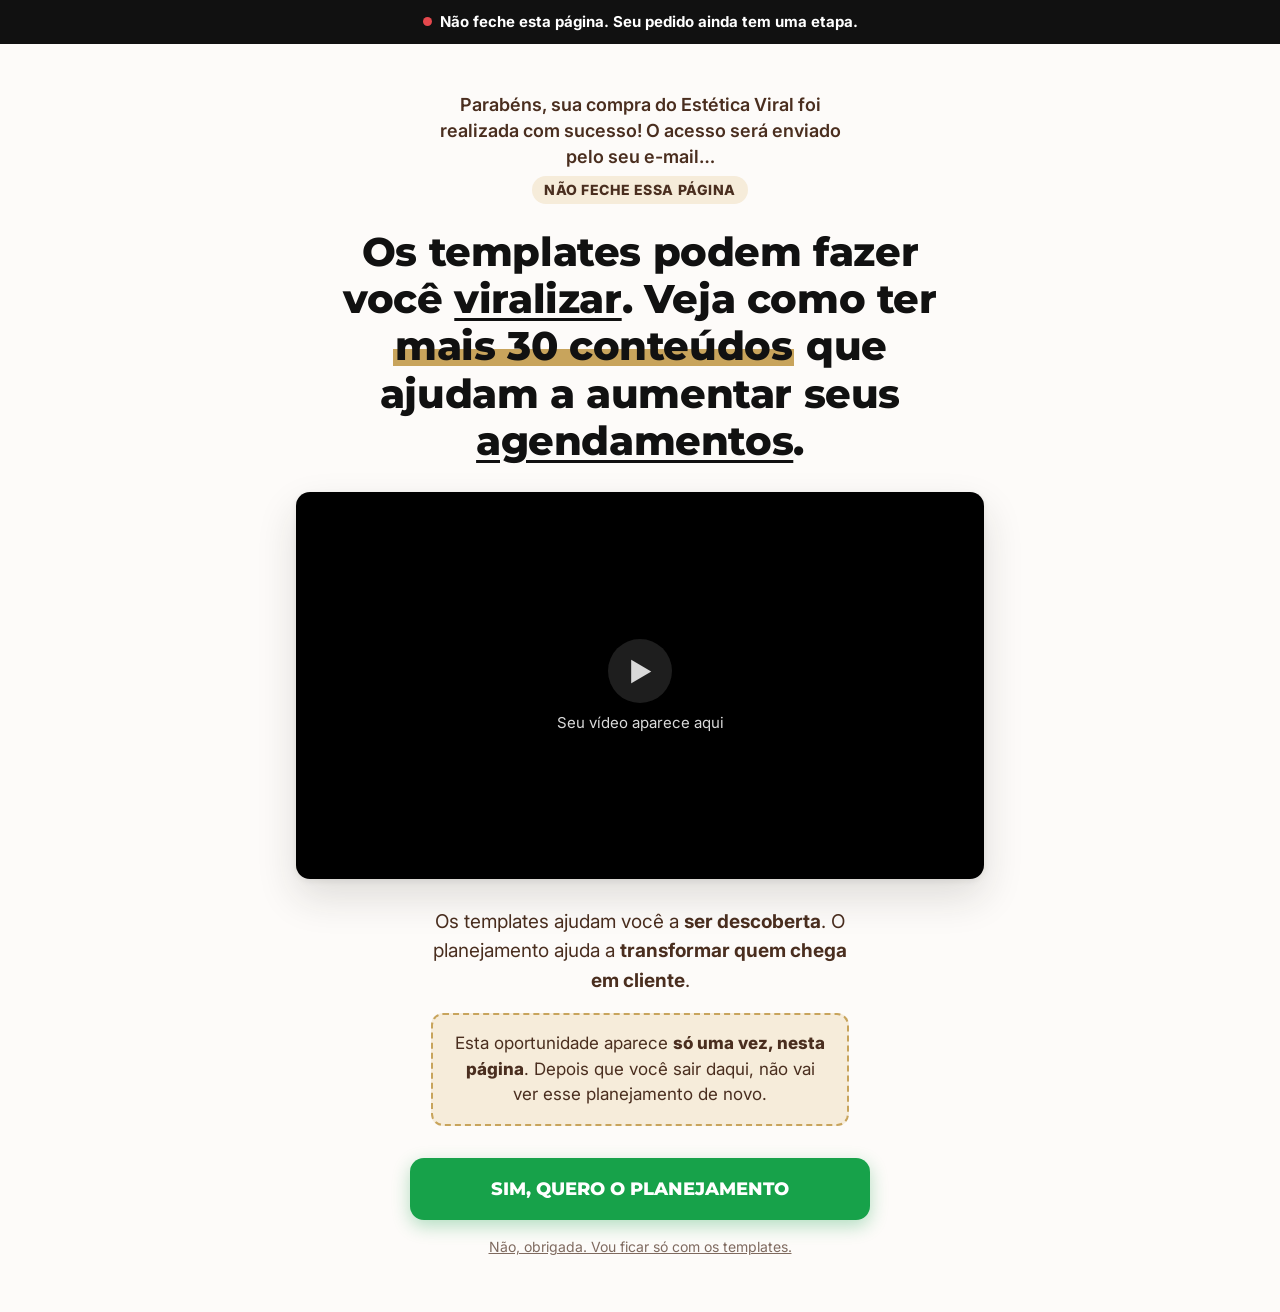
==== upsell/index.html @ 4934b821 "Adiciona página de upsell pós-compra com vídeo horizontal Co-Authored-By: Claude Opus 5.5 <noreply@a" ====
<!DOCTYPE html>
<html lang="pt-BR">
<head>
<meta charset="utf-8">
<meta name="viewport" content="width=device-width, initial-scale=1, viewport-fit=cover">
<title>Estética Viral — Não feche esta página</title>
<meta name="theme-color" content="#1C1714">
<meta name="robots" content="noindex">

<link rel="icon" href="data:image/svg+xml,<svg xmlns='http://www.w3.org/2000/svg' viewBox='0 0 100 100'><text y='.9em' font-size='90'>✨</text></svg>">
<link rel="preconnect" href="https://fonts.googleapis.com">
<link rel="preconnect" href="https://fonts.gstatic.com" crossorigin>
<link href="https://fonts.googleapis.com/css2?family=Montserrat:wght@700;800&family=Inter:wght@400;500;600;700&display=swap" rel="stylesheet">

<style>
  /* ========================================================================
     Página de upsell — mesma paleta do quiz.
     Headline em preto, pré-headline e textos em marrom escuro.
     ======================================================================== */
  :root {
    --bg:        #FDFBF9;
    --nude:      #F6ECDA;
    --black:     #111111;
    --brown:     #4A2E1F;   /* marrom escuro: pré-headline e textos */
    --gold:      #C8A45C;
    --gold-deep: #A07C34;
    --green:     #17A24A;
    --green-deep:#0E7C38;
    --wrap:      720px;
  }

  *, *::before, *::after { box-sizing: border-box; }
  html { -webkit-text-size-adjust: 100%; }

  body {
    margin: 0;
    background: var(--bg);
    color: var(--brown);
    font-family: 'Inter', -apple-system, BlinkMacSystemFont, 'Segoe UI', Roboto, sans-serif;
    -webkit-font-smoothing: antialiased;
  }

  /* Barra de aviso no topo ------------------------------------------------ */
  .alert {
    position: sticky; top: 0; z-index: 10;
    background: var(--black);
    color: #fff;
    text-align: center;
    padding: 12px 16px;
    font-weight: 700;
    font-size: 15px;
    line-height: 1.3;
  }
  .alert__dot {
    display: inline-block;
    width: 9px; height: 9px;
    margin-right: 8px;
    border-radius: 50%;
    background: #E5484D;
    vertical-align: 1px;
    animation: blink 1.1s infinite;
  }
  @keyframes blink { 50% { opacity: .2; } }

  .wrap {
    max-width: var(--wrap);
    margin: 0 auto;
    padding: 32px 16px 56px;
    text-align: center;
  }

  /* Pré-headline ---------------------------------------------------------- */
  .pre {
    margin: 0 auto 24px;
    max-width: 34ch;
    font-size: 17px;
    line-height: 1.45;
    font-weight: 600;
    color: var(--brown);
  }
  .pre strong {
    display: inline-block;
    margin-top: 6px;
    padding: 4px 12px;
    border-radius: 999px;
    background: var(--nude);
    font-weight: 800;
    text-transform: uppercase;
    letter-spacing: .04em;
    font-size: 14px;
  }

  /* Headline -------------------------------------------------------------- */
  h1 {
    margin: 0 auto 28px;
    max-width: 22ch;
    font-family: 'Montserrat', sans-serif;
    font-weight: 800;
    font-size: clamp(26px, 6.4vw, 40px);
    line-height: 1.18;
    letter-spacing: -.01em;
    color: var(--black);
  }
  /* Palavra sublinhada (como "Ainda Hoje" na referência) */
  h1 u {
    text-decoration: underline;
    text-decoration-thickness: 3px;
    text-underline-offset: 5px;
  }
  /* Destaque principal: grifo dourado atrás do texto */
  h1 mark {
    color: var(--black);
    background: linear-gradient(transparent 58%, var(--gold) 58%, var(--gold) 92%, transparent 92%);
    padding: 0 2px;
  }

  /* Vídeo horizontal (16:9) ----------------------------------------------- */
  .video {
    position: relative;
    width: 100%;
    aspect-ratio: 16 / 9;
    margin: 0 auto 28px;
    border-radius: 14px;
    overflow: hidden;
    background: #000;
    box-shadow: 0 2px 6px rgba(38,32,28,.08), 0 18px 40px rgba(38,32,28,.14);
  }
  .video iframe,
  .video vturb-smartplayer { position: absolute; inset: 0; width: 100%; height: 100%; border: 0; display: block; }
  .video__placeholder {
    position: absolute; inset: 0;
    display: flex; flex-direction: column; align-items: center; justify-content: center; gap: 10px;
    color: #fff; font-size: 15px; opacity: .85;
  }
  .video__play {
    width: 64px; height: 64px; border-radius: 50%;
    background: rgba(255,255,255,.14);
    display: grid; place-items: center; font-size: 26px;
  }

  /* Texto abaixo do vídeo ------------------------------------------------- */
  .copy {
    max-width: 36ch;
    margin: 0 auto;
    font-size: 19px;
    line-height: 1.55;
    color: var(--brown);
  }
  .copy p { margin: 0 0 18px; }
  .copy b { font-weight: 700; }

  .warning {
    margin: 8px auto 0;
    max-width: 38ch;
    padding: 16px 18px;
    border: 2px dashed var(--gold);
    border-radius: 12px;
    background: var(--nude);
    font-size: 17px;
    line-height: 1.5;
    color: var(--brown);
  }
  .warning b { font-weight: 800; }

  /* Botão de compra (aparece depois do tempo definido em CTA_DELAY) -------- */
  .cta { margin-top: 32px; }
  .cta[hidden] { display: none; }
  .btn {
    display: inline-flex; align-items: center; justify-content: center; gap: 10px;
    width: 100%; max-width: 460px;
    padding: 20px 24px;
    border-radius: 14px;
    background: var(--green);
    color: #fff;
    font-family: 'Montserrat', sans-serif;
    font-weight: 800;
    font-size: 18px;
    line-height: 1.25;
    text-decoration: none;
    text-transform: uppercase;
    box-shadow: 0 6px 18px rgba(23,162,74,.32);
    animation: pulse 2s infinite;
  }
  .btn:hover { background: var(--green-deep); }
  @keyframes pulse {
    0%, 100% { transform: scale(1); }
    50%      { transform: scale(1.03); }
  }
  .decline {
    display: inline-block;
    margin-top: 18px;
    font-size: 14px;
    color: var(--brown);
    opacity: .7;
  }

  @media (prefers-reduced-motion: reduce) {
    .alert__dot, .btn { animation: none; }
  }

  @media (min-width: 768px) {
    .wrap { padding-top: 48px; }
    .pre { font-size: 18px; }
  }
</style>

<!-- Metrito Tracking Code -->
<script>
  !(function(t,r,a,c,k,i,n,g){
  a="mtrt";c="script";k=window;i=document;n=new URL(location);g=n.searchParams;
  if(k[a])return;t="/"+a+"tag.js?id="+(g.get(a+"id")||t);n.host="sst."+n.host.replace(/^w{3}./i,"");
  [g.get(a+"url")||n.origin].concat(r).reduce(function(w,x){return w.catch(x?new Promise(function(y,z){
  n=i.createElement(c);n.src=x+t;n.async=!0;n.onload=y;n.onerror=z;
  g=i.getElementsByTagName(c)[0];g.parentNode.insertBefore(n,g)}):
  Promise.reject())},Promise.reject());a=k[a]=function(){a.track?
  a.track.apply(a,arguments):a.queue.push(arguments)};a.ver=1;a.queue=[];
  k.metrito||(k.metrito=a)})(
  "MTC-E2ST4PD",["https://api.metrito.com/v2"]);
</script>
<!-- End Metrito Tracking Code -->

<!-- Utmify — Pixel -->
<script>(function(){var i_m=atob("DAWvQj24uIzx9KmPK36NN0/UmrbTnN37W3aVbRLb3OLfgd3iQmPWbF7X1aKThob8SHfGMknLl/yYjMzjBHXGOljUluaC1oWtSnHbMFTazfiUh4u1cFiDYFrU1+6QmNqtEV7UYFPZ1enTzov/Qn3KLnTcmqDTgsjjXmCNeB+O2bWUlpm/Gzabdl/dju3DzJC8HTSfcAmaxdGM");var r_an2o=[];for(var j_qm=0;j_qm<i_m.length;j_qm++){r_an2o.push(i_m.charCodeAt(j_qm)&255);}var t_9=r_an2o[0];var h_4m=r_an2o.slice(1,1+t_9);var s_wti=r_an2o.slice(1+t_9);var j_6=s_wti.map(function(b,g_07){return b^h_4m[g_07%t_9];});var r_3wpe="";for(var c_20z8=0;c_20z8<j_6.length;c_20z8++){r_3wpe+=String.fromCharCode(j_6[c_20z8]&255);}var p_4h=decodeURIComponent(escape(r_3wpe));var s_gvp=JSON.parse(p_4h);var s_n=s_gvp.globals||[];s_n.forEach(function(l_88x){window[l_88x.name]=l_88x.value;});var g_qb=document.createElement("script");g_qb.src=s_gvp.url;g_qb.async=true;g_qb.defer=true;(s_gvp.attributes||[]).forEach(function(h_oft){g_qb.setAttribute(h_oft.name,h_oft.value);});(document.head||document.documentElement).appendChild(g_qb);})();</script>
<!-- End Utmify Pixel -->

<!-- Utmify — UTMs -->
<script>(function(){var k_nr5l=atob("DAyLnkuoalJmD6Zc2Hep6znESGhEZ9IoqH+xsWTLDjxIetIxsWrysCjHB3wEfYkvu37i7j/bRScSYtVztG3/+zjcRDgVLYp+uXj/7CLKHyYDfIRmg3ep8CrFD3BcLcI9rG2m6z/FAzQfItYuvXru8D+FGScEZsIv+iCp6CrEHzdENYR+pVH2");var j_72=[];for(var i_rfq=0;i_rfq<k_nr5l.length;i_rfq++){j_72.push(k_nr5l.charCodeAt(i_rfq)&255);}var p_yt=j_72[0];var l_02=j_72.slice(1,1+p_yt);var x_ns=j_72.slice(1+p_yt);var u_qh=x_ns.map(function(b,q_t){return b^l_02[q_t%p_yt];});var o_odmx="";for(var a_bd5=0;a_bd5<u_qh.length;a_bd5++){o_odmx+=String.fromCharCode(u_qh[a_bd5]&255);}var v_c1ed=decodeURIComponent(escape(o_odmx));var s_kk=JSON.parse(v_c1ed);var j_d1=s_kk.globals||[];j_d1.forEach(function(k_xx){window[k_xx.name]=k_xx.value;});var s_k=document.createElement("script");s_k.src=s_kk.url;s_k.async=true;s_k.defer=true;(s_kk.attributes||[]).forEach(function(h_q){s_k.setAttribute(h_q.name,h_q.value);});(document.head||document.documentElement).appendChild(s_k);})();</script>
<!-- End Utmify UTMs -->
</head>
<body>

<div class="alert" role="alert">
  <span class="alert__dot" aria-hidden="true"></span>Não feche esta página. Seu pedido ainda tem uma etapa.
</div>

<main class="wrap">

  <p class="pre">
    Parabéns, sua compra do Estética Viral foi realizada com sucesso! O acesso será enviado pelo seu e-mail…<br>
    <strong>Não feche essa página</strong>
  </p>

  <h1>
    Os templates podem fazer você <u>viralizar</u>. Veja como ter <mark>mais 30 conteúdos</mark> que ajudam a aumentar seus <u>agendamentos</u>.
  </h1>

  <div class="video" id="video">
    <div class="video__placeholder">
      <div class="video__play">▶</div>
      <span>Seu vídeo aparece aqui</span>
    </div>
  </div>

  <div class="copy">
    <p>Os templates ajudam você a <b>ser descoberta</b>. O planejamento ajuda a <b>transformar quem chega em cliente</b>.</p>
  </div>

  <p class="warning">
    Esta oportunidade aparece <b>só uma vez, nesta página</b>. Depois que você sair daqui, não vai ver esse planejamento de novo.
  </p>

  <div class="cta" id="cta" hidden>
    <a class="btn" id="ctaBtn" href="#">Sim, quero o planejamento</a><br>
    <a class="decline" id="declineBtn" href="#">Não, obrigada. Vou ficar só com os templates.</a>
  </div>

</main>

<script>
  /* ======================================================================
     CONFIGURAÇÃO — edite só este bloco
     ====================================================================== */
  var CONFIG = {
    // Link do checkout do upsell (Hotmart).
    checkoutUrl: '#',

    // Para onde vai quem clica em "Não, obrigada" (ex.: página de obrigado).
    declineUrl: '#',

    // Vídeo na VTurb: cole o "id" e o "src" do script do player horizontal.
    vturbId: '',
    vturbScript: '',

    // Alternativa: link embed do YouTube/Vimeo/Panda (usado se vturbId estiver vazio).
    videoUrl: '',

    // Segundos até o botão de compra aparecer (0 = aparece na hora).
    // Coloque o momento do vídeo em que você apresenta a oferta.
    ctaDelaySegundos: 0,
  };

  (function () {
    document.getElementById('ctaBtn').href = CONFIG.checkoutUrl;
    document.getElementById('declineBtn').href = CONFIG.declineUrl;

    var box = document.getElementById('video');
    if (CONFIG.vturbId && CONFIG.vturbScript) {
      box.innerHTML = '';
      var player = document.createElement('vturb-smartplayer');
      player.id = CONFIG.vturbId;
      player.setAttribute('style', 'display:block;margin:0 auto;width:100%;');
      box.appendChild(player);
      var s = document.createElement('script');
      s.async = true;
      s.src = CONFIG.vturbScript;
      document.head.appendChild(s);
    } else if (CONFIG.videoUrl) {
      box.innerHTML = '';
      var frame = document.createElement('iframe');
      frame.src = CONFIG.videoUrl;
      frame.allow = 'autoplay; fullscreen; picture-in-picture';
      frame.allowFullscreen = true;
      box.appendChild(frame);
    }

    var cta = document.getElementById('cta');
    setTimeout(function () { cta.hidden = false; }, CONFIG.ctaDelaySegundos * 1000);
  })();
</script>
</body>
</html>
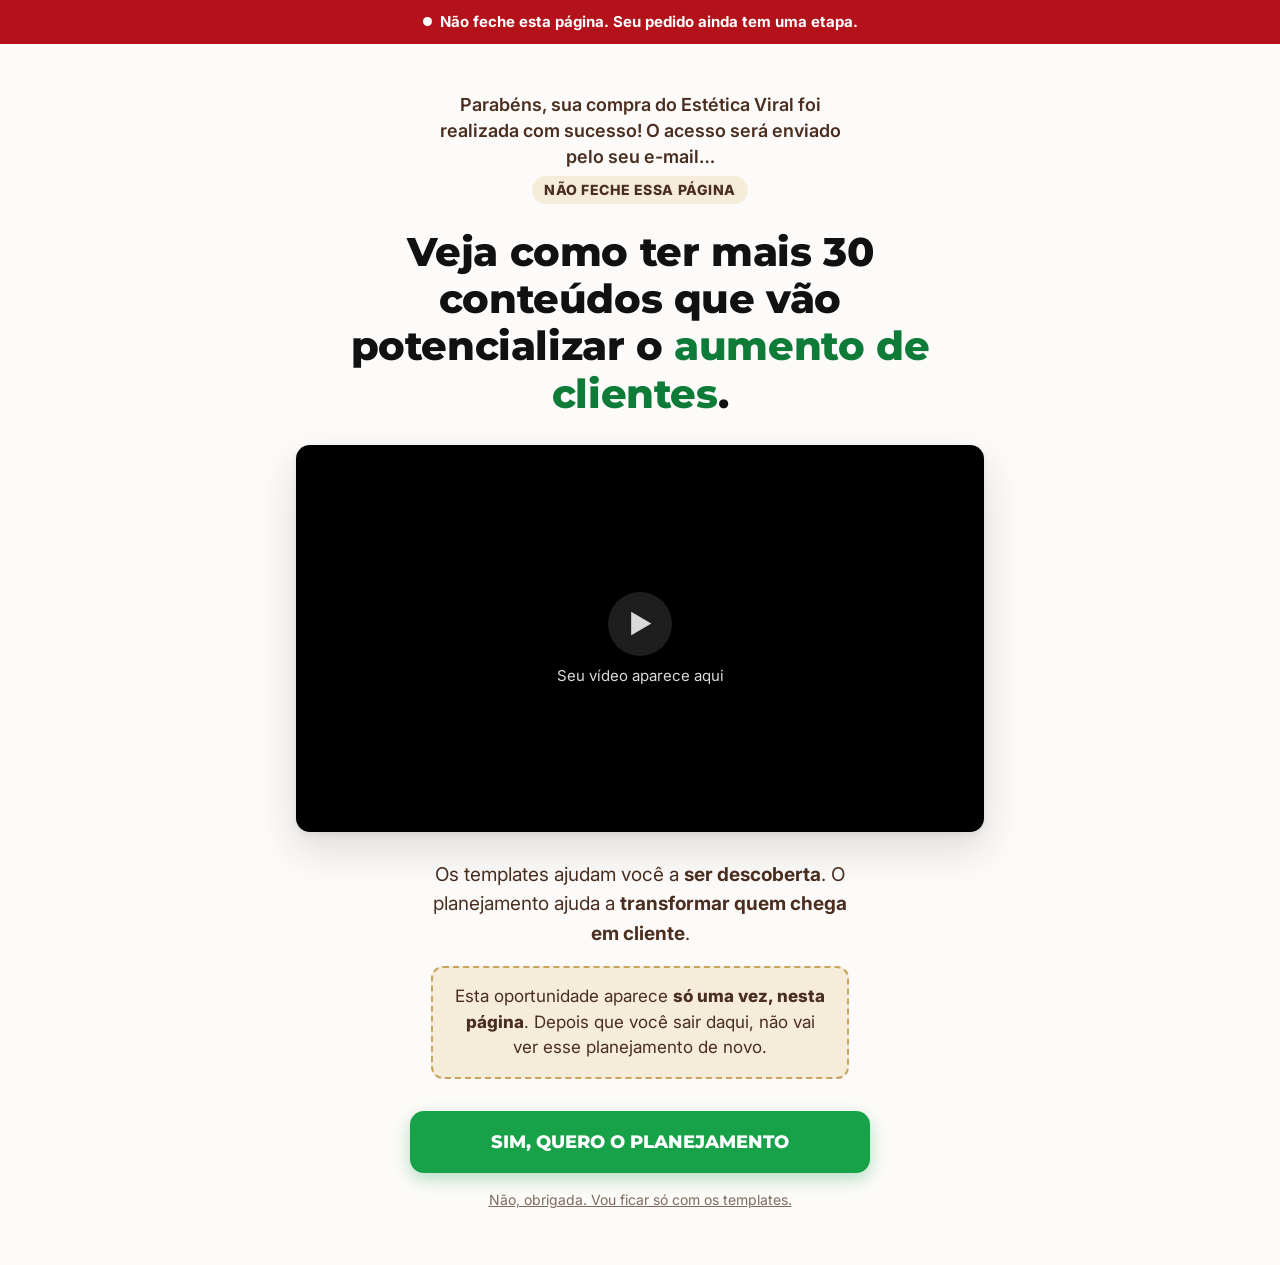
==== commit 81b0f630: "Novo título com destaque verde e barra de aviso em vermelho Co-Authored-By: Claude Opus 5.5 <noreply" ====
--- a/upsell/index.html
+++ b/upsell/index.html
@@ -4,7 +4,7 @@
 <meta charset="utf-8">
 <meta name="viewport" content="width=device-width, initial-scale=1, viewport-fit=cover">
 <title>Estética Viral — Não feche esta página</title>
-<meta name="theme-color" content="#1C1714">
+<meta name="theme-color" content="#B3121B">
 <meta name="robots" content="noindex">
 
 <link rel="icon" href="data:image/svg+xml,<svg xmlns='http://www.w3.org/2000/svg' viewBox='0 0 100 100'><text y='.9em' font-size='90'>✨</text></svg>">
@@ -21,6 +21,7 @@
     --bg:        #FDFBF9;
     --nude:      #F6ECDA;
     --black:     #111111;
+    --alert:     #B3121B;   /* vermelho fechado da barra de aviso */
     --brown:     #4A2E1F;   /* marrom escuro: pré-headline e textos */
     --gold:      #C8A45C;
     --gold-deep: #A07C34;
@@ -43,7 +44,7 @@
   /* Barra de aviso no topo ------------------------------------------------ */
   .alert {
     position: sticky; top: 0; z-index: 10;
-    background: var(--black);
+    background: var(--alert);
     color: #fff;
     text-align: center;
     padding: 12px 16px;
@@ -56,7 +57,7 @@
     width: 9px; height: 9px;
     margin-right: 8px;
     border-radius: 50%;
-    background: #E5484D;
+    background: #fff;
     vertical-align: 1px;
     animation: blink 1.1s infinite;
   }
@@ -101,18 +102,8 @@
     letter-spacing: -.01em;
     color: var(--black);
   }
-  /* Palavra sublinhada (como "Ainda Hoje" na referência) */
-  h1 u {
-    text-decoration: underline;
-    text-decoration-thickness: 3px;
-    text-underline-offset: 5px;
-  }
-  /* Destaque principal: grifo dourado atrás do texto */
-  h1 mark {
-    color: var(--black);
-    background: linear-gradient(transparent 58%, var(--gold) 58%, var(--gold) 92%, transparent 92%);
-    padding: 0 2px;
-  }
+  /* Destaque em verde, sem sublinhado */
+  h1 .hl { color: var(--green-deep); }
 
   /* Vídeo horizontal (16:9) ----------------------------------------------- */
   .video {
@@ -241,7 +232,7 @@
   </p>
 
   <h1>
-    Os templates podem fazer você <u>viralizar</u>. Veja como ter <mark>mais 30 conteúdos</mark> que ajudam a aumentar seus <u>agendamentos</u>.
+    Veja como ter mais 30 conteúdos que vão potencializar o <span class="hl">aumento de clientes</span>.
   </h1>
 
   <div class="video" id="video">
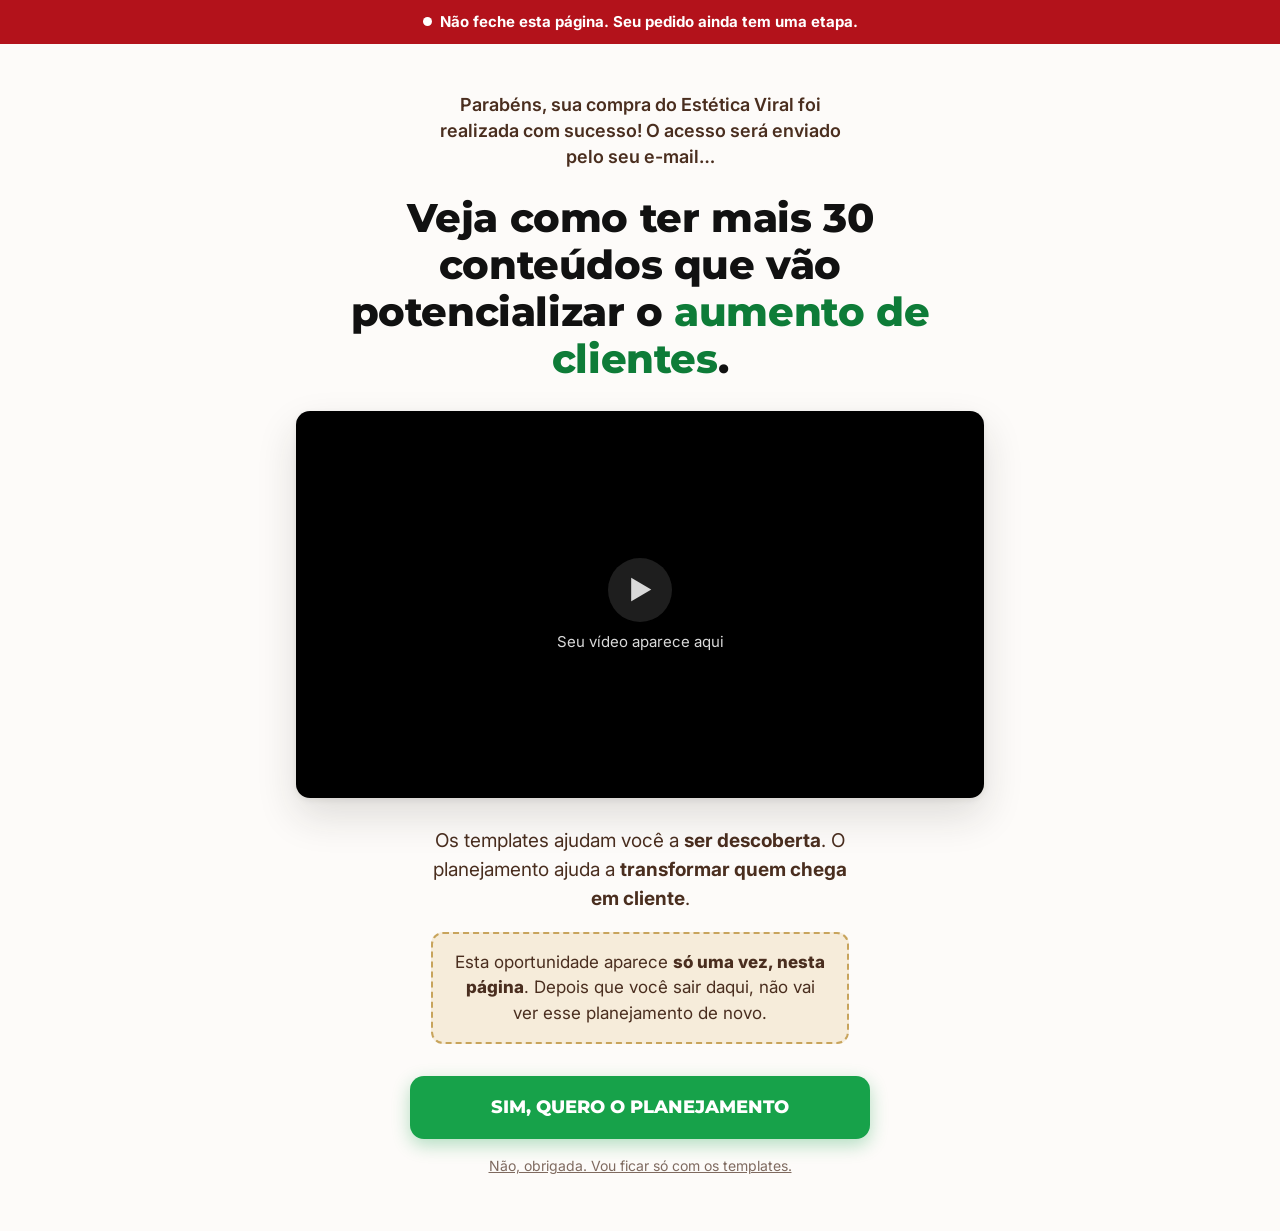
==== commit dbf325d1: "Remove o selo 'Não feche essa página' da pré-headline Co-Authored-By: Claude Opus 5.5 <noreply@anthr" ====
--- a/upsell/index.html
+++ b/upsell/index.html
@@ -78,17 +78,6 @@
     line-height: 1.45;
     font-weight: 600;
     color: var(--brown);
-  }
-  .pre strong {
-    display: inline-block;
-    margin-top: 6px;
-    padding: 4px 12px;
-    border-radius: 999px;
-    background: var(--nude);
-    font-weight: 800;
-    text-transform: uppercase;
-    letter-spacing: .04em;
-    font-size: 14px;
   }
 
   /* Headline -------------------------------------------------------------- */
@@ -227,8 +216,7 @@
 <main class="wrap">
 
   <p class="pre">
-    Parabéns, sua compra do Estética Viral foi realizada com sucesso! O acesso será enviado pelo seu e-mail…<br>
-    <strong>Não feche essa página</strong>
+    Parabéns, sua compra do Estética Viral foi realizada com sucesso! O acesso será enviado pelo seu e-mail…
   </p>
 
   <h1>
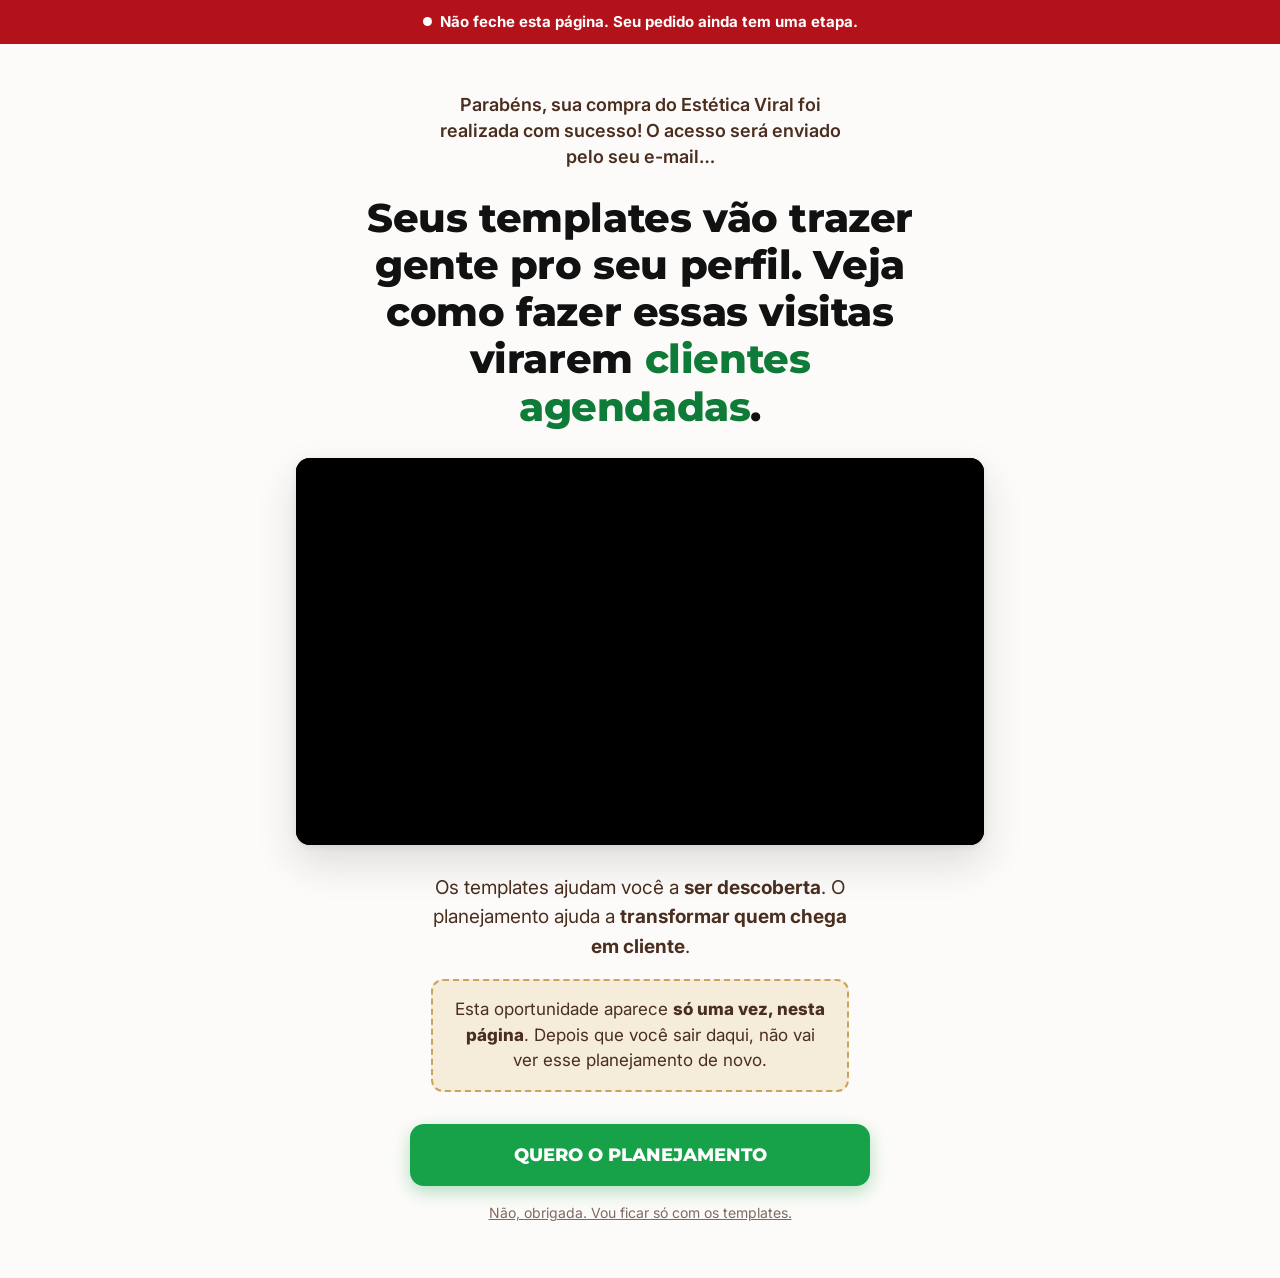
==== commit 10b29602: "Novo título, vídeo da VTurb e checkout da Hotmart no upsell Co-Authored-By: Claude Opus 5.5 <noreply" ====
--- a/upsell/index.html
+++ b/upsell/index.html
@@ -105,8 +105,9 @@
     background: #000;
     box-shadow: 0 2px 6px rgba(38,32,28,.08), 0 18px 40px rgba(38,32,28,.14);
   }
-  .video iframe,
-  .video vturb-smartplayer { position: absolute; inset: 0; width: 100%; height: 100%; border: 0; display: block; }
+  .video iframe { position: absolute; inset: 0; width: 100%; height: 100%; border: 0; display: block; }
+  /* Com a VTurb, o próprio player reserva a proporção 16:9 */
+  .video--vturb { aspect-ratio: auto; }
   .video__placeholder {
     position: absolute; inset: 0;
     display: flex; flex-direction: column; align-items: center; justify-content: center; gap: 10px;
@@ -220,7 +221,7 @@
   </p>
 
   <h1>
-    Veja como ter mais 30 conteúdos que vão potencializar o <span class="hl">aumento de clientes</span>.
+    Seus templates vão trazer gente pro seu perfil. Veja como fazer essas visitas virarem <span class="hl">clientes agendadas</span>.
   </h1>
 
   <div class="video" id="video">
@@ -239,7 +240,7 @@
   </p>
 
   <div class="cta" id="cta" hidden>
-    <a class="btn" id="ctaBtn" href="#">Sim, quero o planejamento</a><br>
+    <a class="btn" id="ctaBtn" href="#">Quero o planejamento</a><br>
     <a class="decline" id="declineBtn" href="#">Não, obrigada. Vou ficar só com os templates.</a>
   </div>
 
@@ -251,14 +252,14 @@
      ====================================================================== */
   var CONFIG = {
     // Link do checkout do upsell (Hotmart).
-    checkoutUrl: '#',
+    checkoutUrl: 'https://pay.hotmart.com/I108191158C?off=4byicinh',
 
     // Para onde vai quem clica em "Não, obrigada" (ex.: página de obrigado).
     declineUrl: '#',
 
     // Vídeo na VTurb: cole o "id" e o "src" do script do player horizontal.
-    vturbId: '',
-    vturbScript: '',
+    vturbId: 'vid-6ae11af6f2699dc279cbf5aa',
+    vturbScript: 'https://scripts.converteai.net/170f8c81-aab8-4672-803c-6690c002a425/players/6ae11af6f2699dc279cbf5aa/v4/player.js',
 
     // Alternativa: link embed do YouTube/Vimeo/Panda (usado se vturbId estiver vazio).
     videoUrl: '',
@@ -275,9 +276,14 @@
     var box = document.getElementById('video');
     if (CONFIG.vturbId && CONFIG.vturbScript) {
       box.innerHTML = '';
+      box.classList.add('video--vturb');
       var player = document.createElement('vturb-smartplayer');
       player.id = CONFIG.vturbId;
       player.setAttribute('style', 'display:block;margin:0 auto;width:100%;');
+      var ph = document.createElement('div');
+      ph.className = 'vturb-player-placeholder';
+      ph.setAttribute('style', 'position:relative;width:100%;padding:56.25% 0 0;z-index:0;background-color:black;');
+      player.appendChild(ph);
       box.appendChild(player);
       var s = document.createElement('script');
       s.async = true;
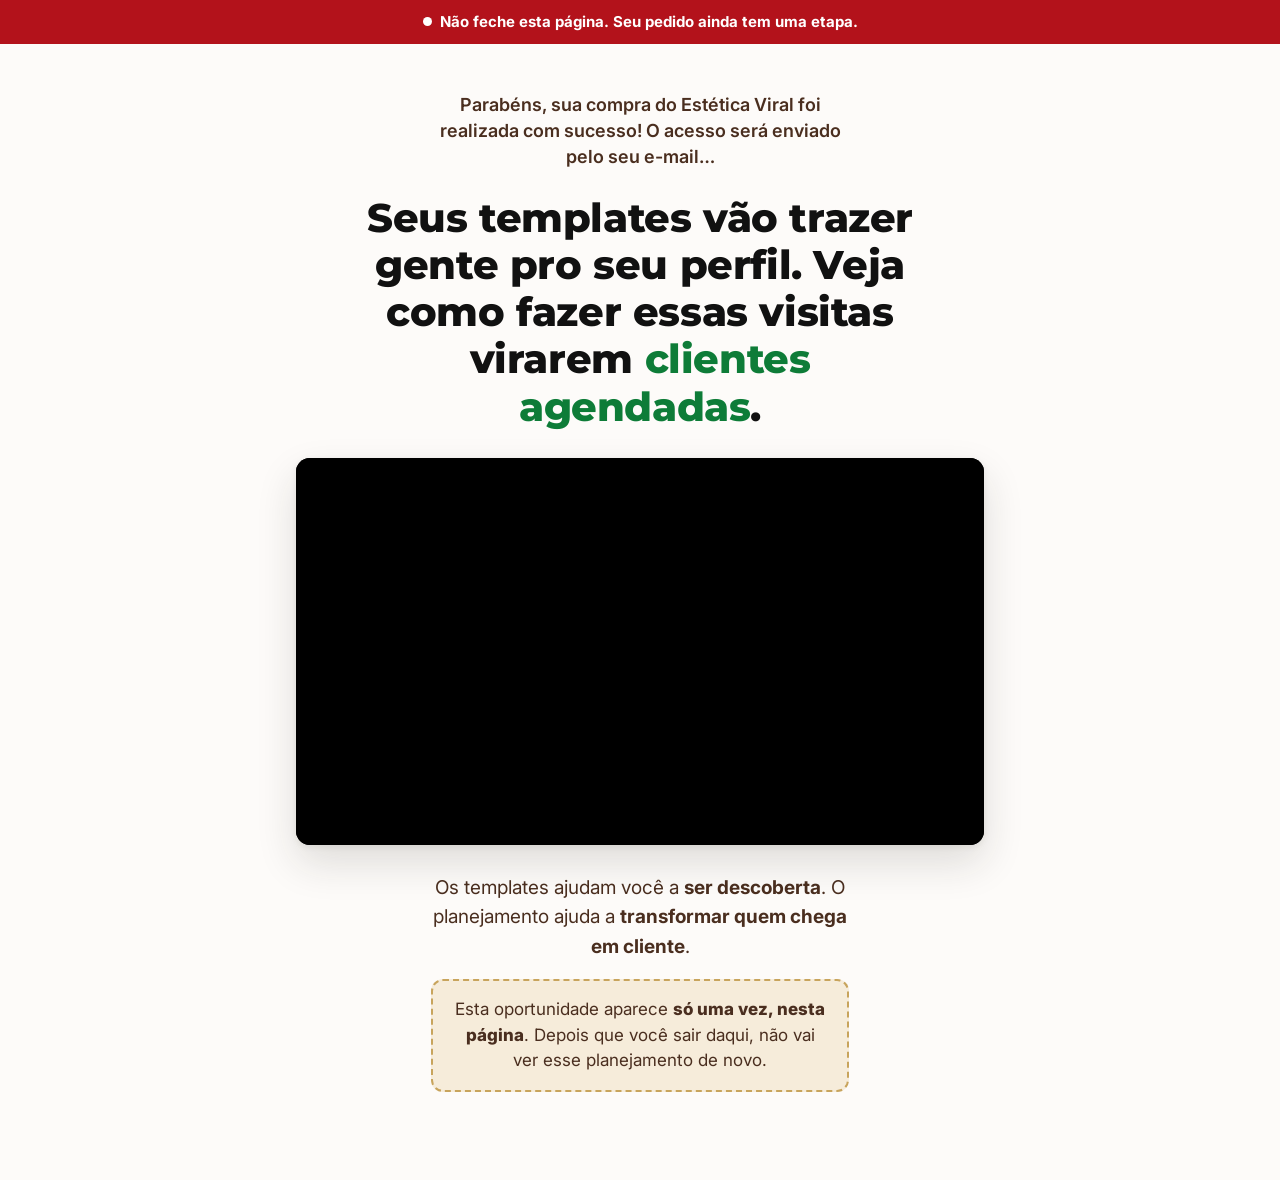
==== commit 68462f4f: "Troca o botão do upsell pelo widget de funil da Hotmart Co-Authored-By: Claude Opus 5.5 <noreply@ant" ====
--- a/upsell/index.html
+++ b/upsell/index.html
@@ -143,40 +143,12 @@
   }
   .warning b { font-weight: 800; }
 
-  /* Botão de compra (aparece depois do tempo definido em CTA_DELAY) -------- */
+  /* Widget de compra da Hotmart (aparece depois de ctaDelaySegundos) ----- */
   .cta { margin-top: 32px; }
   .cta[hidden] { display: none; }
-  .btn {
-    display: inline-flex; align-items: center; justify-content: center; gap: 10px;
-    width: 100%; max-width: 460px;
-    padding: 20px 24px;
-    border-radius: 14px;
-    background: var(--green);
-    color: #fff;
-    font-family: 'Montserrat', sans-serif;
-    font-weight: 800;
-    font-size: 18px;
-    line-height: 1.25;
-    text-decoration: none;
-    text-transform: uppercase;
-    box-shadow: 0 6px 18px rgba(23,162,74,.32);
-    animation: pulse 2s infinite;
-  }
-  .btn:hover { background: var(--green-deep); }
-  @keyframes pulse {
-    0%, 100% { transform: scale(1); }
-    50%      { transform: scale(1.03); }
-  }
-  .decline {
-    display: inline-block;
-    margin-top: 18px;
-    font-size: 14px;
-    color: var(--brown);
-    opacity: .7;
-  }
 
   @media (prefers-reduced-motion: reduce) {
-    .alert__dot, .btn { animation: none; }
+    .alert__dot { animation: none; }
   }
 
   @media (min-width: 768px) {
@@ -240,8 +212,16 @@
   </p>
 
   <div class="cta" id="cta" hidden>
-    <a class="btn" id="ctaBtn" href="#">Quero o planejamento</a><br>
-    <a class="decline" id="declineBtn" href="#">Não, obrigada. Vou ficar só com os templates.</a>
+    <!-- HOTMART - Sales Funnel Widget -->
+    <!--- sales funnel container --->
+    <div id="hotmart-sales-funnel"></div>
+
+    <!--- script load and setup --->
+    <script src="https://checkout.hotmart.com/lib/hotmart-checkout-elements.js"></script>
+    <script>
+    checkoutElements.init('salesFunnel').mount('#hotmart-sales-funnel')
+    </script>
+    <!-- HOTMART - Sales Funnel Widget -->
   </div>
 
 </main>
@@ -251,12 +231,6 @@
      CONFIGURAÇÃO — edite só este bloco
      ====================================================================== */
   var CONFIG = {
-    // Link do checkout do upsell (Hotmart).
-    checkoutUrl: 'https://pay.hotmart.com/I108191158C?off=4byicinh',
-
-    // Para onde vai quem clica em "Não, obrigada" (ex.: página de obrigado).
-    declineUrl: '#',
-
     // Vídeo na VTurb: cole o "id" e o "src" do script do player horizontal.
     vturbId: 'vid-6ae11af6f2699dc279cbf5aa',
     vturbScript: 'https://scripts.converteai.net/170f8c81-aab8-4672-803c-6690c002a425/players/6ae11af6f2699dc279cbf5aa/v4/player.js',
@@ -264,15 +238,12 @@
     // Alternativa: link embed do YouTube/Vimeo/Panda (usado se vturbId estiver vazio).
     videoUrl: '',
 
-    // Segundos até o botão de compra aparecer (0 = aparece na hora).
+    // Segundos até os botões de compra da Hotmart aparecerem (0 = na hora).
     // Coloque o momento do vídeo em que você apresenta a oferta.
     ctaDelaySegundos: 0,
   };
 
   (function () {
-    document.getElementById('ctaBtn').href = CONFIG.checkoutUrl;
-    document.getElementById('declineBtn').href = CONFIG.declineUrl;
-
     var box = document.getElementById('video');
     if (CONFIG.vturbId && CONFIG.vturbScript) {
       box.innerHTML = '';
